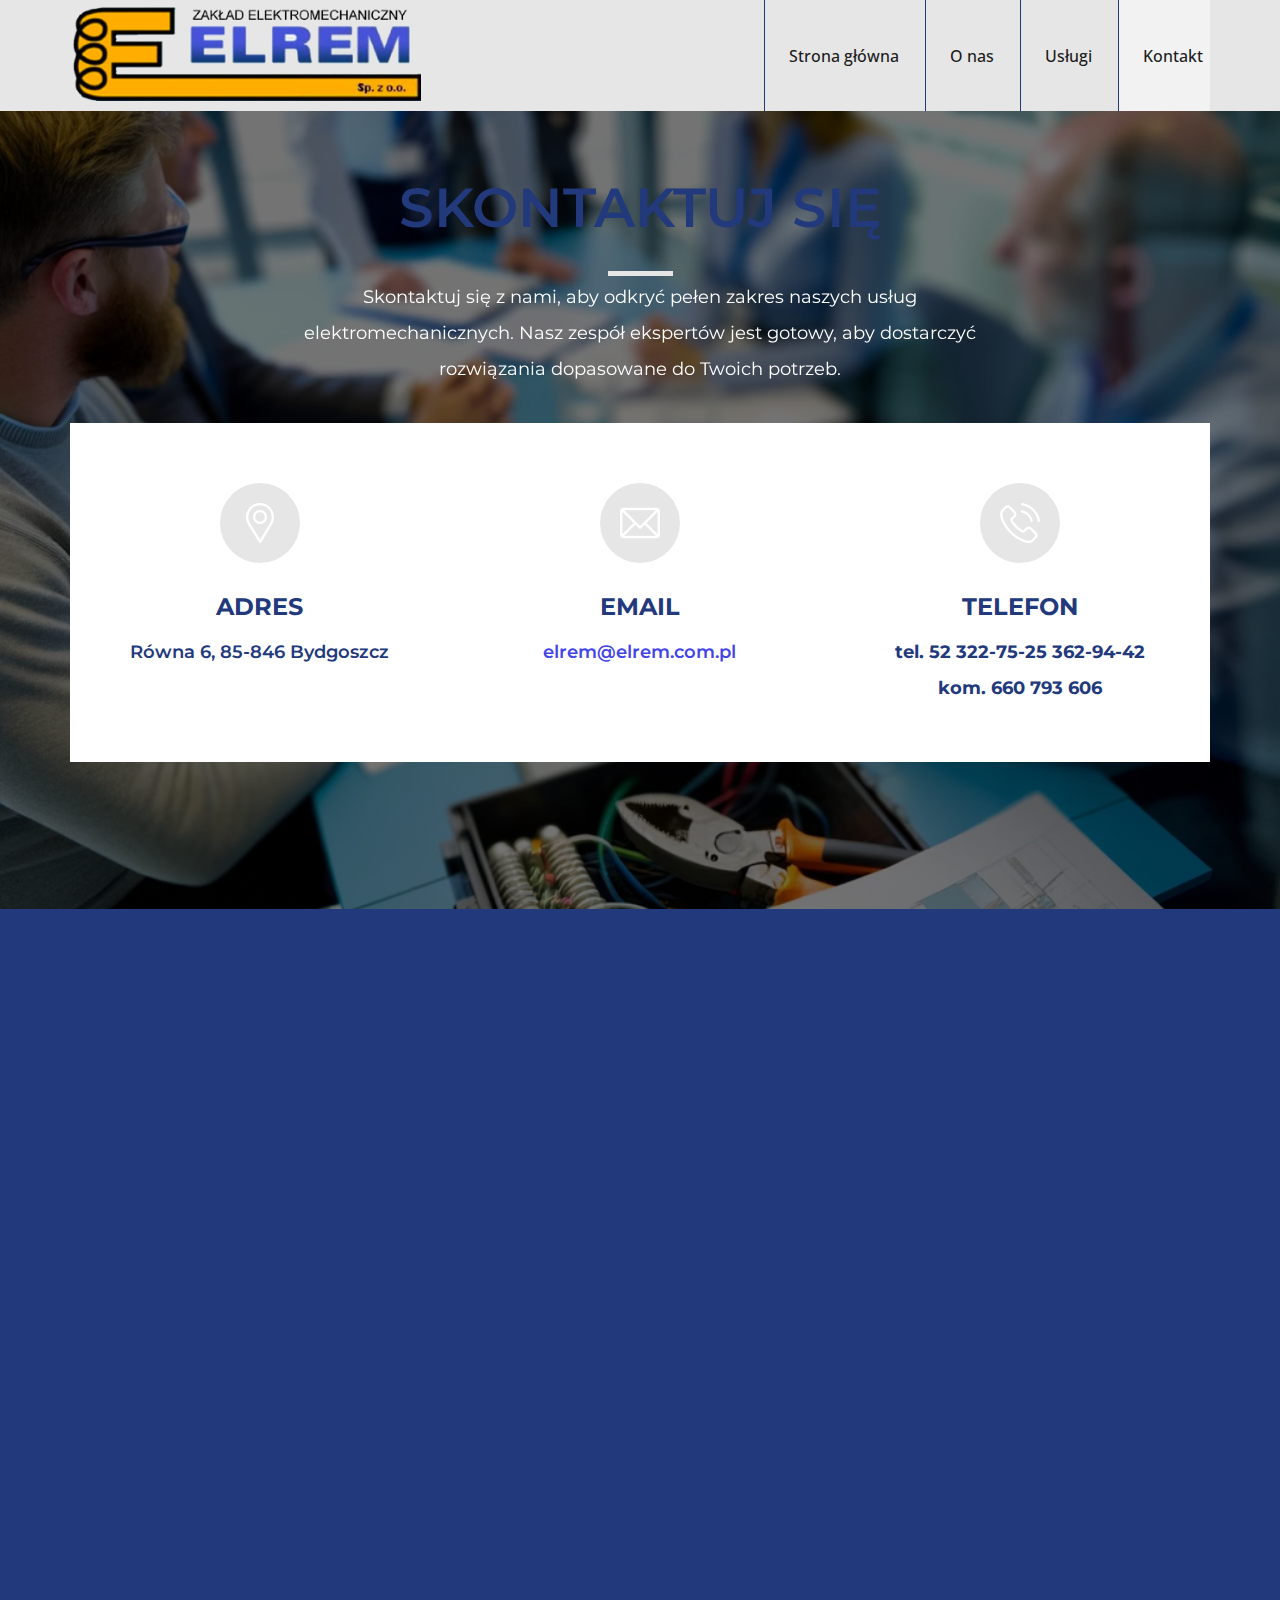
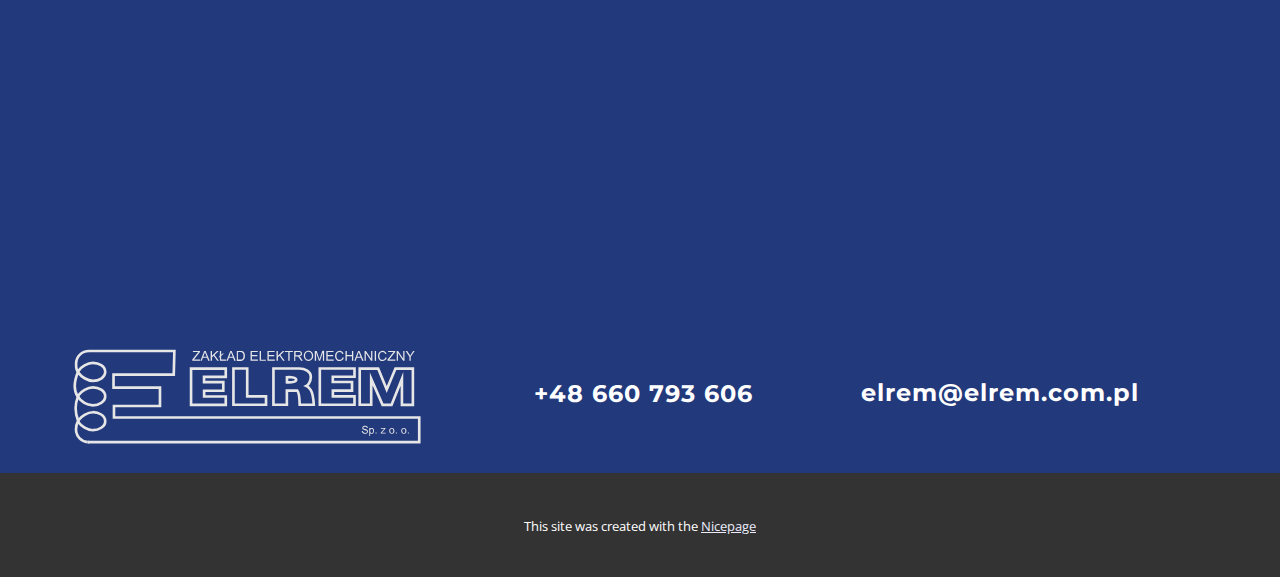
==== Kontakt.html @ 11febd4e "first commit" ====
<!DOCTYPE html>
<html style="font-size: 16px;" lang="pl"><head>
    <meta name="viewport" content="width=device-width, initial-scale=1.0">
    <meta charset="utf-8">
    <meta name="keywords" content="Contact Us">
    <meta name="description" content="">
    <title>Kontakt</title>
    <link rel="stylesheet" href="nicepage.css" media="screen">
<link rel="stylesheet" href="Kontakt.css" media="screen">
    <script class="u-script" type="text/javascript" src="jquery-1.9.1.min.js" defer=""></script>
    <script class="u-script" type="text/javascript" src="nicepage.js" defer=""></script>
    <meta name="generator" content="Nicepage 6.11.9, nicepage.com">
    <meta name="referrer" content="origin">
    <link id="u-theme-google-font" rel="stylesheet" href="https://fonts.googleapis.com/css?family=Montserrat:100,100i,200,200i,300,300i,400,400i,500,500i,600,600i,700,700i,800,800i,900,900i|Open+Sans:300,300i,400,400i,500,500i,600,600i,700,700i,800,800i">
    <link id="u-page-google-font" rel="stylesheet" href="https://fonts.googleapis.com/css?family=Montserrat:100,100i,200,200i,300,300i,400,400i,500,500i,600,600i,700,700i,800,800i,900,900i">
    
    
    
    
    <script type="application/ld+json">{
		"@context": "http://schema.org",
		"@type": "Organization",
		"name": "WebSite6202890",
		"logo": "images/logomonoszaryinwersja.svg"
}</script>
    <meta name="theme-color" content="#4345e7">
    <meta property="og:title" content="Kontakt">
    <meta property="og:type" content="website">
  <meta data-intl-tel-input-cdn-path="intlTelInput/"></head>
  <body data-path-to-root="./" data-include-products="false" class="u-body u-xl-mode" data-lang="pl"><header class="u-clearfix u-custom-color-1 u-header u-header" id="sec-3cd6"><div class="u-clearfix u-sheet u-valign-top-lg u-valign-top-xl u-sheet-1">
        <nav class="u-menu u-menu-one-level u-offcanvas u-menu-1" data-responsive-from="MD" data-position="">
          <div class="menu-collapse" style="font-size: 1rem; letter-spacing: 0px; font-weight: 500;">
            <a class="u-button-style u-custom-active-border-color u-custom-active-color u-custom-border u-custom-border-color u-custom-borders u-custom-hover-border-color u-custom-hover-color u-custom-left-right-menu-spacing u-custom-padding-bottom u-custom-text-active-color u-custom-text-color u-custom-text-hover-color u-custom-top-bottom-menu-spacing u-file-icon u-nav-link u-text-active-palette-1-base u-text-black u-text-hover-palette-2-base u-file-icon-1" href="#">
              <img src="images/5358649-b1c63994.png" alt="">
            </a>
          </div>
          <div class="u-custom-menu u-nav-container">
            <ul class="u-nav u-spacing-2 u-unstyled u-nav-1"><li class="u-nav-item"><a class="u-active-grey-5 u-border-1 u-border-active-custom-color-2 u-border-custom-color-2 u-border-hover-custom-color-2 u-border-no-bottom u-border-no-right u-border-no-top u-button-style u-hover-grey-10 u-nav-link u-text-active-grey-90 u-text-grey-90 u-text-hover-grey-90" href="strona-główna.html" style="padding: 48px 24px;">Strona główna</a>
</li><li class="u-nav-item"><a class="u-active-grey-5 u-border-1 u-border-active-custom-color-2 u-border-custom-color-2 u-border-hover-custom-color-2 u-border-no-bottom u-border-no-right u-border-no-top u-button-style u-hover-grey-10 u-nav-link u-text-active-grey-90 u-text-grey-90 u-text-hover-grey-90" href="o-nas.html" style="padding: 48px 24px;">O nas</a>
</li><li class="u-nav-item"><a class="u-active-grey-5 u-border-1 u-border-active-custom-color-2 u-border-custom-color-2 u-border-hover-custom-color-2 u-border-no-bottom u-border-no-right u-border-no-top u-button-style u-hover-grey-10 u-nav-link u-text-active-grey-90 u-text-grey-90 u-text-hover-grey-90" href="Usługi.html" style="padding: 48px 24px;">Usługi</a>
</li><li class="u-nav-item"><a class="u-active-grey-5 u-border-1 u-border-active-custom-color-2 u-border-custom-color-2 u-border-hover-custom-color-2 u-border-no-bottom u-border-no-right u-border-no-top u-button-style u-hover-grey-10 u-nav-link u-text-active-grey-90 u-text-grey-90 u-text-hover-grey-90" href="Kontakt.html" style="padding: 48px 7px 48px 24px;">Kontakt</a>
</li></ul>
          </div>
          <div class="u-custom-menu u-nav-container-collapse">
            <div class="u-black u-container-style u-inner-container-layout u-opacity u-opacity-95 u-sidenav">
              <div class="u-inner-container-layout u-sidenav-overflow">
                <div class="u-menu-close"></div>
                <ul class="u-align-center u-nav u-popupmenu-items u-unstyled u-nav-2"><li class="u-nav-item"><a class="u-button-style u-nav-link" href="strona-główna.html">Strona główna</a>
</li><li class="u-nav-item"><a class="u-button-style u-nav-link" href="o-nas.html">O nas</a>
</li><li class="u-nav-item"><a class="u-button-style u-nav-link" href="Usługi.html">Usługi</a>
</li><li class="u-nav-item"><a class="u-button-style u-nav-link" href="Kontakt.html">Kontakt</a>
</li></ul>
              </div>
            </div>
            <div class="u-black u-menu-overlay u-opacity u-opacity-70"></div>
          </div>
        </nav>
        <img class="u-align-left u-image u-image-default u-image-1" src="images/image.png" alt="" data-image-width="406" data-image-height="109">
      </div></header>
    <section class="u-align-center u-clearfix u-image u-shading u-section-1" id="sec-8246" data-image-width="1024" data-image-height="1024">
      <div class="u-clearfix u-sheet u-sheet-1">
        <h2 class="u-align-center u-text u-text-custom-color-2 u-text-default u-text-1" data-animation-name="customAnimationIn" data-animation-duration="1500" data-animation-delay="500">SKONTAKTUJ SIĘ</h2>
        <div class="u-align-center u-border-5 u-border-custom-color-1 u-line u-line-horizontal u-line-1" data-animation-name="customAnimationIn" data-animation-duration="1500"></div>
        <p class="u-align-center u-custom-font u-heading-font u-text u-text-2" data-animation-name="customAnimationIn" data-animation-duration="1500" data-animation-delay="500"> Skontaktuj się z nami, aby odkryć pełen zakres naszych usług elektromechanicznych. Nasz zespół ekspertów jest gotowy, aby dostarczyć rozwiązania dopasowane do Twoich potrzeb.<br>
          <span style="font-size: 1rem;"></span>
          <br>
        </p>
        <div class="u-expanded-width u-list u-list-1">
          <div class="u-repeater u-repeater-1">
            <div class="u-container-style u-list-item u-repeater-item u-white u-list-item-1">
              <div class="u-container-layout u-similar-container u-valign-top u-container-layout-1"><span class="u-align-center u-custom-color-1 u-icon u-icon-circle u-text-white u-icon-1"><svg class="u-svg-link" preserveAspectRatio="xMidYMin slice" viewBox="0 0 512 512" style=""><use xlink:href="#svg-36d8"></use></svg><svg class="u-svg-content" viewBox="0 0 512 512" x="0px" y="0px" id="svg-36d8" style="enable-background:new 0 0 512 512;"><g><g><path d="M256,0C156.748,0,76,80.748,76,180c0,33.534,9.289,66.26,26.869,94.652l142.885,230.257    c2.737,4.411,7.559,7.091,12.745,7.091c0.04,0,0.079,0,0.119,0c5.231-0.041,10.063-2.804,12.75-7.292L410.611,272.22    C427.221,244.428,436,212.539,436,180C436,80.748,355.252,0,256,0z M384.866,256.818L258.272,468.186l-129.905-209.34    C113.734,235.214,105.8,207.95,105.8,180c0-82.71,67.49-150.2,150.2-150.2S406.1,97.29,406.1,180    C406.1,207.121,398.689,233.688,384.866,256.818z"></path>
</g>
</g><g><g><path d="M256,90c-49.626,0-90,40.374-90,90c0,49.309,39.717,90,90,90c50.903,0,90-41.233,90-90C346,130.374,305.626,90,256,90z     M256,240.2c-33.257,0-60.2-27.033-60.2-60.2c0-33.084,27.116-60.2,60.2-60.2s60.1,27.116,60.1,60.2    C316.1,212.683,289.784,240.2,256,240.2z"></path>
</g>
</g></svg></span>
                <h5 class="u-align-center u-text u-text-custom-color-4 u-text-default u-text-3">ADRES</h5>
                <p class="u-align-center u-custom-font u-heading-font u-text u-text-custom-color-4 u-text-4">Równa 6, 85-846 Bydgoszcz</p>
              </div>
            </div>
            <div class="u-container-align-center u-container-style u-list-item u-repeater-item u-white u-list-item-2">
              <div class="u-container-layout u-similar-container u-valign-top u-container-layout-2"><span class="u-align-center u-custom-color-1 u-file-icon u-icon u-icon-circle u-icon-2"><img src="images/561127-d7c30b1c.png" alt=""></span>
                <h5 class="u-align-center u-text u-text-custom-color-4 u-text-default u-text-5"> EMAIL</h5>
                <p class="u-align-center u-custom-font u-heading-font u-text u-text-custom-color-4 u-text-6">
                  <a class="u-active-none u-border-none u-btn u-button-link u-button-style u-hover-none u-none u-text-palette-1-base u-btn-1" data-href="#">elrem@elrem.com.pl<br>
                  </a>
                </p>
              </div>
            </div>
            <div class="u-container-style u-list-item u-repeater-item u-white u-list-item-3">
              <div class="u-container-layout u-similar-container u-valign-top u-container-layout-3"><span class="u-align-center u-custom-color-1 u-file-icon u-icon u-icon-circle u-icon-3"><img src="images/126509-40e2a541.png" alt=""></span>
                <h5 class="u-align-center u-text u-text-custom-color-4 u-text-default u-text-7">TELEFON</h5>
                <p class="u-align-center u-custom-font u-heading-font u-text u-text-custom-color-4 u-text-8"> tel. 52 322-75-25 362-94-42<br>kom. 660 793 606
                </p>
              </div>
            </div>
          </div>
        </div>
      </div>
    </section>
    <section class="u-clearfix u-custom-color-4 u-section-2" id="carousel_9149">
      <div class="u-custom-color-1 u-shape u-shape-rectangle u-shape-1" data-animation-name="customAnimationIn" data-animation-duration="1500" data-animation-delay="0"></div>
      <div class="data-layout-selected u-clearfix u-gutter-10 u-layout-wrap u-layout-wrap-1">
        <div class="u-gutter-0 u-layout">
          <div class="u-layout-row">
            <div class="u-align-left u-container-align-left u-container-style u-layout-cell u-left-cell u-size-30-lg u-size-30-xl u-size-60-md u-size-60-sm u-size-60-xs u-layout-cell-1" data-animation-name="customAnimationIn" data-animation-duration="1750" data-animation-delay="500">
              <div class="u-container-layout u-valign-middle u-container-layout-1">
                <h2 class="u-align-left u-text u-text-1">NAPISZ DO NAS</h2>
                <p class="u-align-left u-custom-font u-heading-font u-text u-text-2"> Serdecznie zapraszamy do kontaktu z naszym zespołem. Jeśli masz pytania lub chcesz wysłać zapytanie ofertowe, jesteśmy tutaj, aby Ci pomóc.</p>
                <div class="u-expanded-width u-form u-form-1">
                  <form action="https://forms.nicepagesrv.com/v2/form/process" class="u-clearfix u-form-spacing-20 u-form-vertical u-inner-form" source="email" name="form" style="padding: 10px;">
                    <div class="u-form-group u-form-name u-label-none">
                      <label for="name-3434" class="u-label" wfd-invisible="true">Imię</label>
                      <input type="text" placeholder="Wpisz swoje imię " id="name-3434" name="name" class="u-border-none u-grey-10 u-input u-input-rectangle" required="">
                    </div>
                    <div class="u-form-email u-form-group u-label-none">
                      <label for="email-3434" class="u-label" wfd-invisible="true">Email</label>
                      <input type="email" placeholder="Wpisz prawidłowy email" id="email-3434" name="email" class="u-border-none u-grey-10 u-input u-input-rectangle" required="">
                    </div>
                    <div class="u-form-group u-form-message u-label-none">
                      <label for="message-3434" class="u-label" wfd-invisible="true">Message</label>
                      <textarea placeholder="Wpisz wiadomość&nbsp;" rows="4" cols="50" id="message-3434" name="message" class="u-border-none u-grey-10 u-input u-input-rectangle" required=""></textarea>
                    </div>
                    <div class="u-align-left u-form-group u-form-submit u-label-none">
                      <a href="#" class="u-border-none u-btn u-btn-submit u-button-style u-custom-color-1 u-custom-font u-heading-font u-text-custom-color-4 u-btn-1">WYŚLIJ </a>
                      <input type="submit" value="submit" class="u-form-control-hidden" wfd-invisible="true">
                    </div>
                    <div class="u-form-send-message u-form-send-success" wfd-invisible="true"> Thank you! Your message has been sent. </div>
                    <div class="u-form-send-error u-form-send-message" wfd-invisible="true"> Unable to send your message. Please fix errors then try again. </div>
                    <input type="hidden" value="" name="recaptchaResponse" wfd-invisible="true">
                    <input type="hidden" name="formServices" value="e22cc26a-1685-73aa-a6f8-0752d8c65f7a">
                  </form>
                </div>
              </div>
            </div>
            <div class="u-align-left u-container-style u-layout-cell u-right-cell u-size-30-lg u-size-30-xl u-size-60-md u-size-60-sm u-size-60-xs u-layout-cell-2" data-animation-name="customAnimationIn" data-animation-duration="1500" data-animation-delay="500">
              <div class="u-container-layout">
                <div class="u-align-left u-expanded u-grey-10 u-map">
                  <div class="embed-responsive">
                    <iframe class="embed-responsive-item" src="https://maps.google.com/maps?output=embed&amp;q=R%C3%B3wna%206%2C%20Bydgoszcz%20&amp;t=m" data-map="[base64]"></iframe>
                  </div>
                </div>
              </div>
            </div>
          </div>
        </div>
      </div>
    </section>
    
    
    
    <footer class="u-clearfix u-custom-color-2 u-footer u-footer" id="sec-f456"><div class="u-clearfix u-sheet u-valign-middle-xs u-sheet-1">
        <a href="#" class="u-align-center-xs u-image u-logo u-image-1" data-image-width="300" data-image-height="82">
          <img src="images/logomonoszaryinwersja.svg" class="u-logo-image u-logo-image-1">
        </a>
        <a href="mailto:info@site.com" class="u-active-none u-align-center-xs u-align-right-md u-align-right-sm u-btn u-btn-rectangle u-button-style u-custom-font u-heading-font u-hover-none u-none u-text-white u-btn-1"> elrem@elrem.com.pl</a>
        <a href="#" class="u-active-none u-align-center-xs u-align-right-md u-align-right-sm u-btn u-btn-rectangle u-button-style u-custom-font u-heading-font u-hover-none u-none u-text-white u-btn-2"> &nbsp;+48 ​660 793 606</a>
      </div></footer>
    <section class="u-backlink u-clearfix u-grey-80">
      <p class="u-text">
        <span>This site was created with the </span>
        <a class="u-link" href="https://nicepage.com/" target="_blank" rel="nofollow">
          <span>Nicepage</span>
        </a>
      </p>
    </section>
  
</body></html>
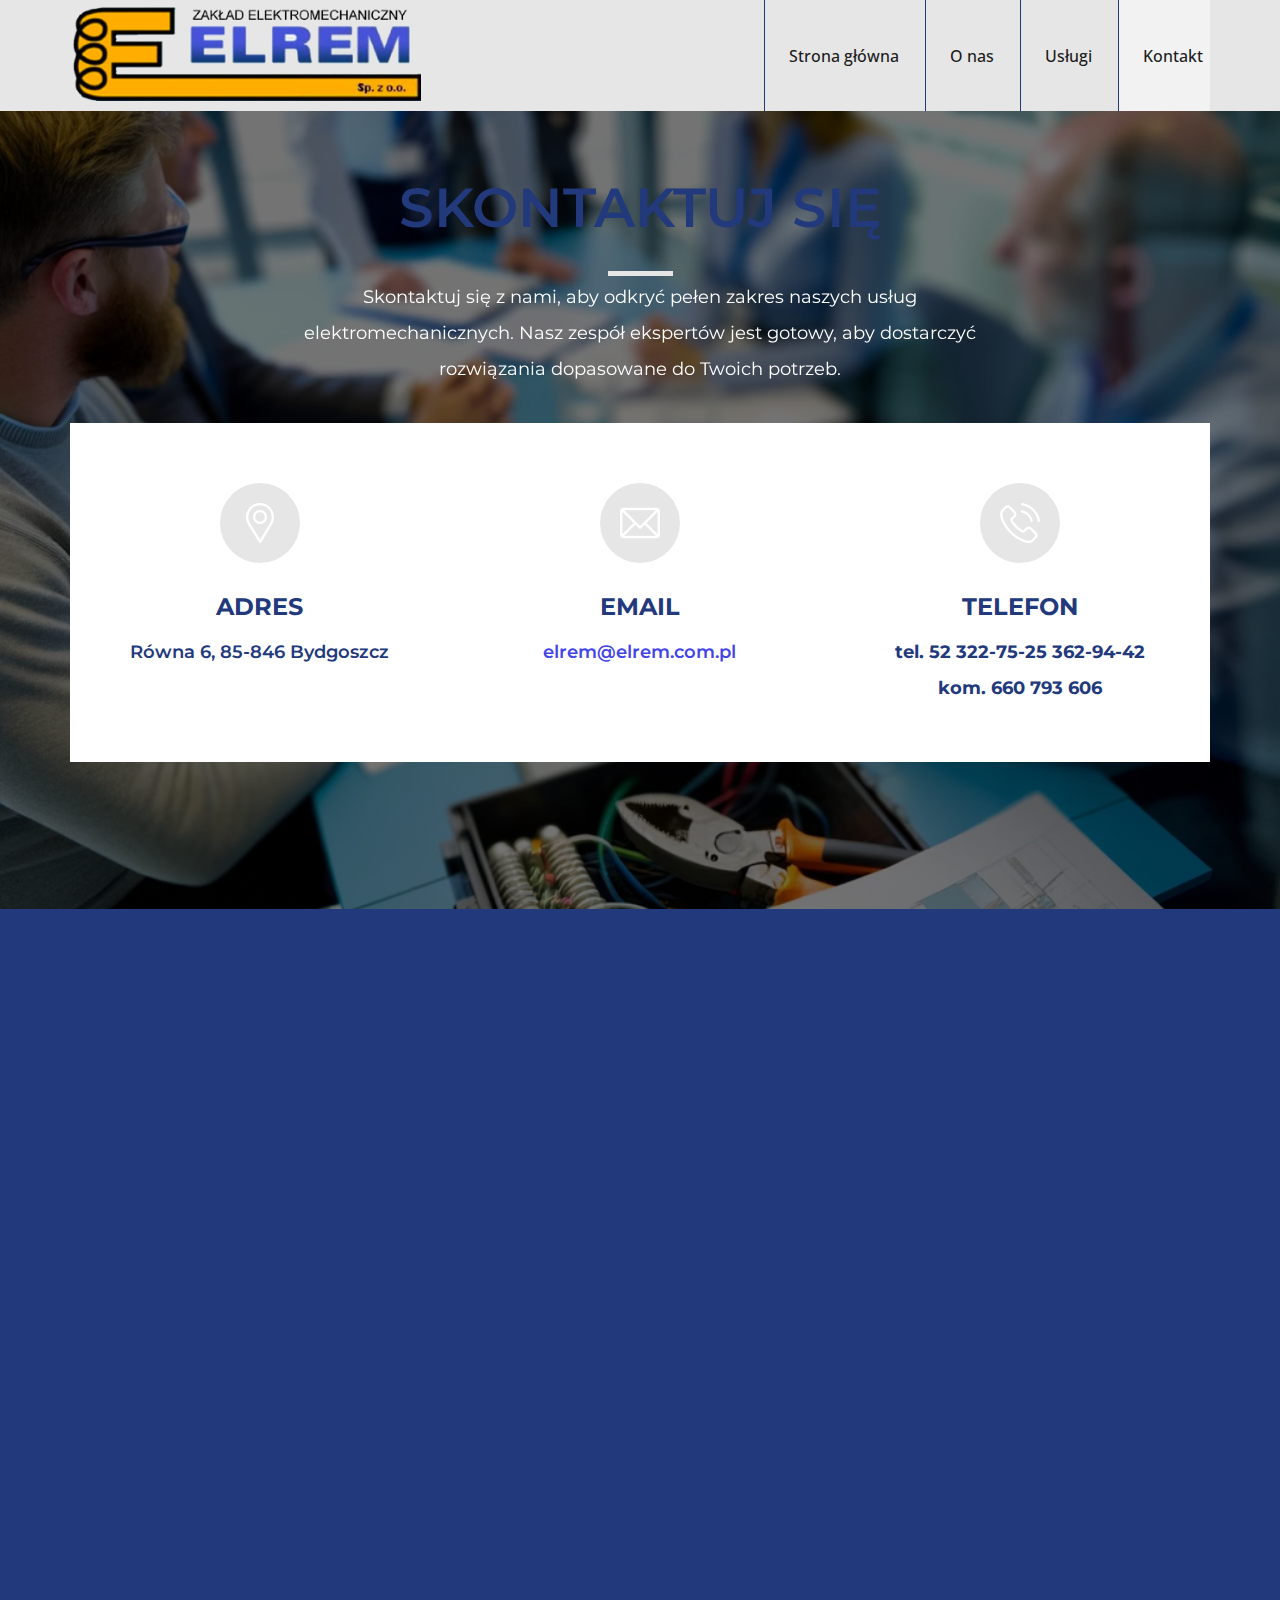
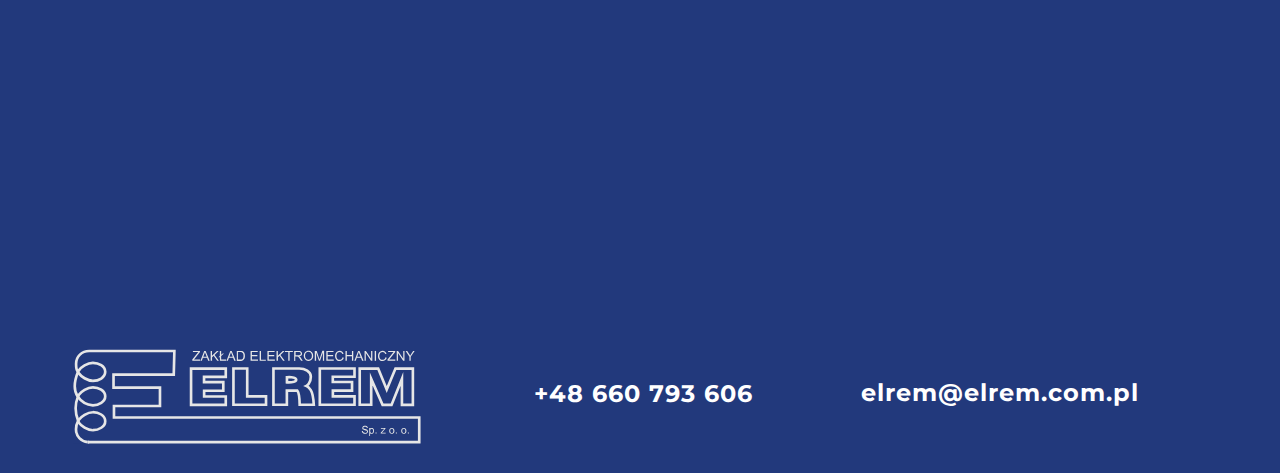
==== commit 16610f1b: "second" ====
--- a/Kontakt.html
+++ b/Kontakt.html
@@ -155,13 +155,6 @@
         <a href="mailto:info@site.com" class="u-active-none u-align-center-xs u-align-right-md u-align-right-sm u-btn u-btn-rectangle u-button-style u-custom-font u-heading-font u-hover-none u-none u-text-white u-btn-1"> elrem@elrem.com.pl</a>
         <a href="#" class="u-active-none u-align-center-xs u-align-right-md u-align-right-sm u-btn u-btn-rectangle u-button-style u-custom-font u-heading-font u-hover-none u-none u-text-white u-btn-2"> &nbsp;+48 ​660 793 606</a>
       </div></footer>
-    <section class="u-backlink u-clearfix u-grey-80">
-      <p class="u-text">
-        <span>This site was created with the </span>
-        <a class="u-link" href="https://nicepage.com/" target="_blank" rel="nofollow">
-          <span>Nicepage</span>
-        </a>
-      </p>
-    </section>
+    
   
 </body></html>